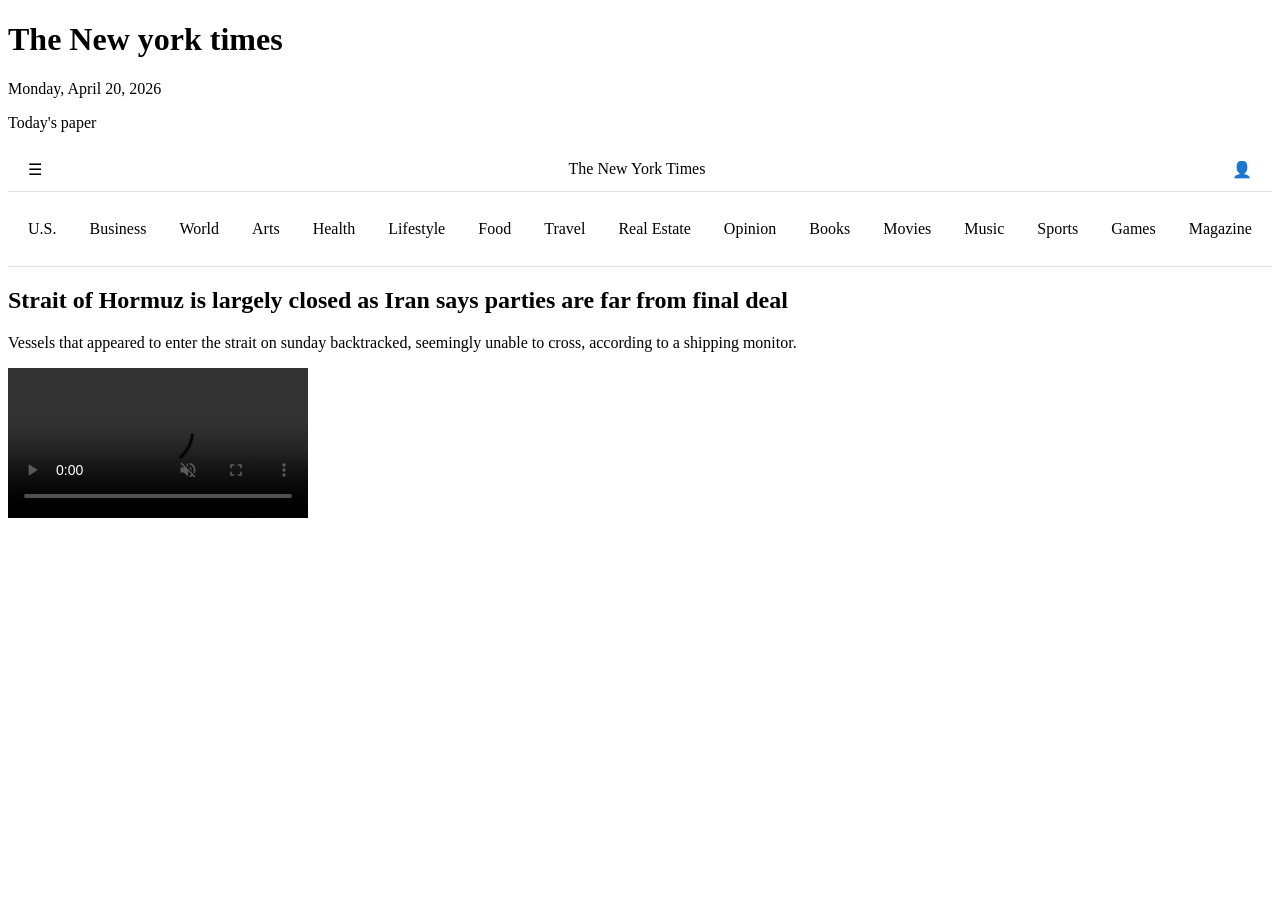
==== nyt.html @ 27235e3f "First commit" ====
<!DOCTYPE html>
<html lang="en">

<head>
    <meta charset="UTF-8">
    <meta name="viewport" content="width=device-width, initial-scale=1.0">
    <title>New york times</title>
    <link rel="stylesheet" href="nyt.css">
</head>

<body>
    <header>
        <h1>The New york times</h1>
        <div class="date">
            <date>Monday, April 20, 2026</date>
            <p>Today's paper</p>
            <nav class="navbar">
                <div class="nav-left">☰</div>
                <div class="nav-center">The New York Times</div>
                <div class="nav-right">👤</div>
            </nav>
        </div>
        <div>
            <section class="tags-row">
                <p>U.S.</p>
                <p>Business</p>
                <p>World</p>
                <p>Arts</p>
                <p>Health</p>
                <p>Lifestyle</p>
                <p>Food</p>
                <p>Travel</p>
                <p>Real Estate</p>
                <p>Opinion</p>
                <p>Books</p>
                <p>Movies</p>
                <p>Music</p>
                <p>Sports</p>
                <p>Games</p>
                <p>Magazine</p>
            </section>
        </div>

    </header>
    <main>
        <article>
            <h2>Strait of Hormuz is largely closed as Iran says parties are far from final deal</h2>
            <p>Vessels that appeared to enter the strait on sunday backtracked, seemingly unable to cross, according to
                a shipping monitor.</p>
            <video
                src="https://www.nytimes.com/video/world/middleeast/100000010849733/iran-says-the-strait-of-hormuz-is-closed-again.html?smid=url-share"
                controls muted></video>
        </article>

    </main>
    <footer>

    </footer>
</body>

</html>
---- nyt.css ----
:root {
    --primary-color: #000;
    --secondary-color: #fff;
    --background-color: #f5f5f5;
}

.navbar {
    display: flex;
    justify-content: space-between;
    align-items: center;
    padding: 12px 20px;
    border-bottom: 1px solid #e2e2e2;
}

.tags-row {
    display: flex;
    justify-content: space-between;
    align-items: center;
    padding: 12px 20px;
    border-bottom: 1px solid #e2e2e2;
}
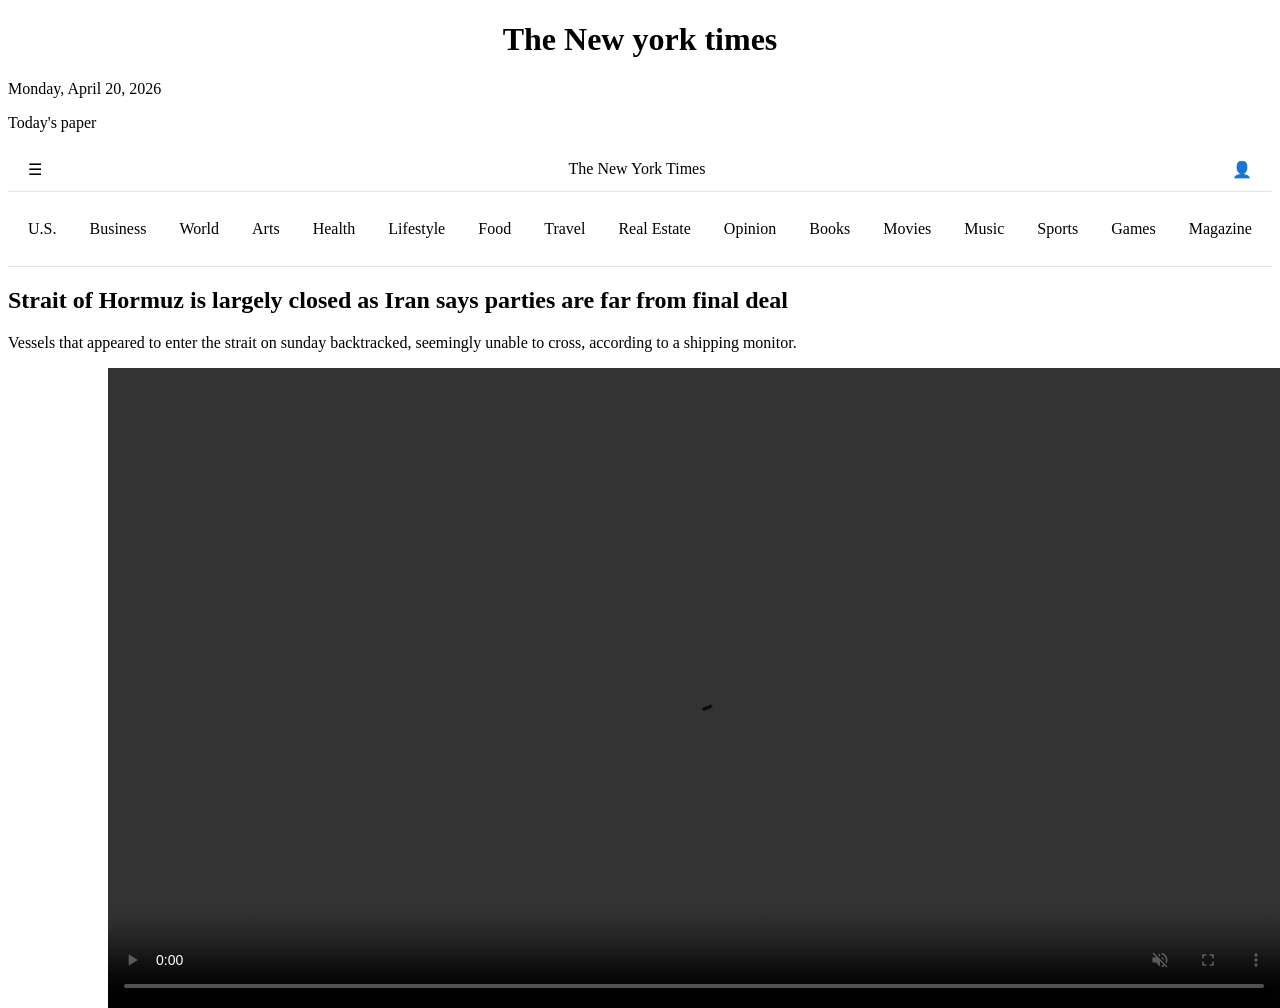
==== commit c5a7603b: "Text changes" ====
--- a/nyt.html
+++ b/nyt.html
@@ -44,8 +44,9 @@
     </header>
     <main>
         <article>
-            <h2>Strait of Hormuz is largely closed as Iran says parties are far from final deal</h2>
-            <p>Vessels that appeared to enter the strait on sunday backtracked, seemingly unable to cross, according to
+            <h2 class="Hormuz">Strait of Hormuz is largely closed as Iran says parties are far from final deal</h2>
+            <p class="Hormuz">Vessels that appeared to enter the strait on sunday backtracked, seemingly unable to
+                cross, according to
                 a shipping monitor.</p>
             <video
                 src="https://www.nytimes.com/video/world/middleeast/100000010849733/iran-says-the-strait-of-hormuz-is-closed-again.html?smid=url-share"
--- a/nyt.css
+++ b/nyt.css
@@ -18,4 +18,20 @@
     align-items: center;
     padding: 12px 20px;
     border-bottom: 1px solid #e2e2e2;
+}
+
+h1 {
+    color: var(--primary-color);
+    text-align: center;
+}
+
+video {
+    width: 100%;
+    position: absolute;
+    padding-left: 100px;
+}
+
+.Hormuz {
+    color: var(--primary-color);
+    margin-right: 100px;
 }
